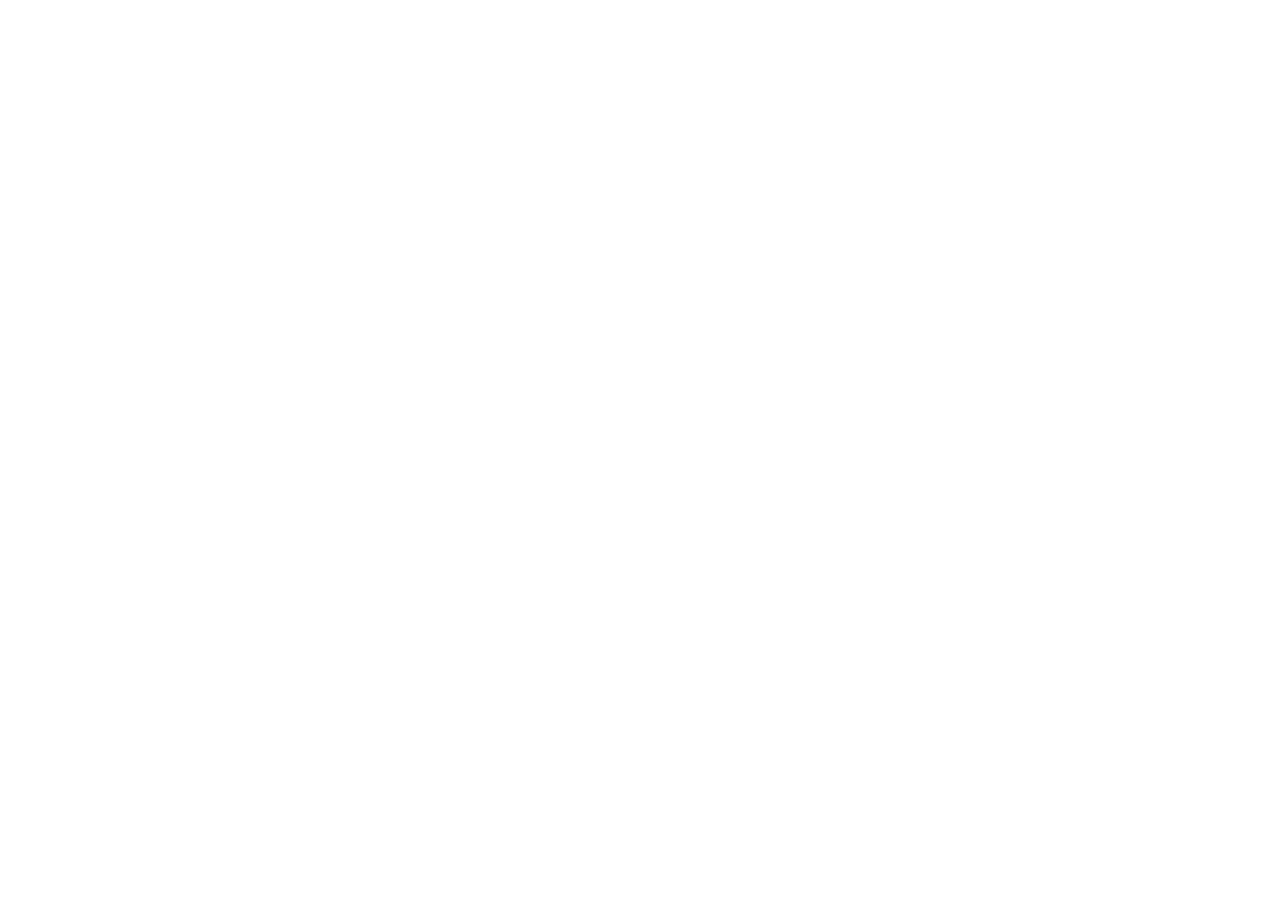
==== index.html @ 963e98dc "Created default doctype to html" ====
<!DOCTYPE html>
<html lang="en">

<head>
    <meta charset="UTF-8">
    <meta http-equiv="X-UA-Compatible" content="IE=edge">
    <meta name="viewport" content="width=device-width, initial-scale=1.0">
    <title>Document</title>
</head>

<body>

</body>

</html>
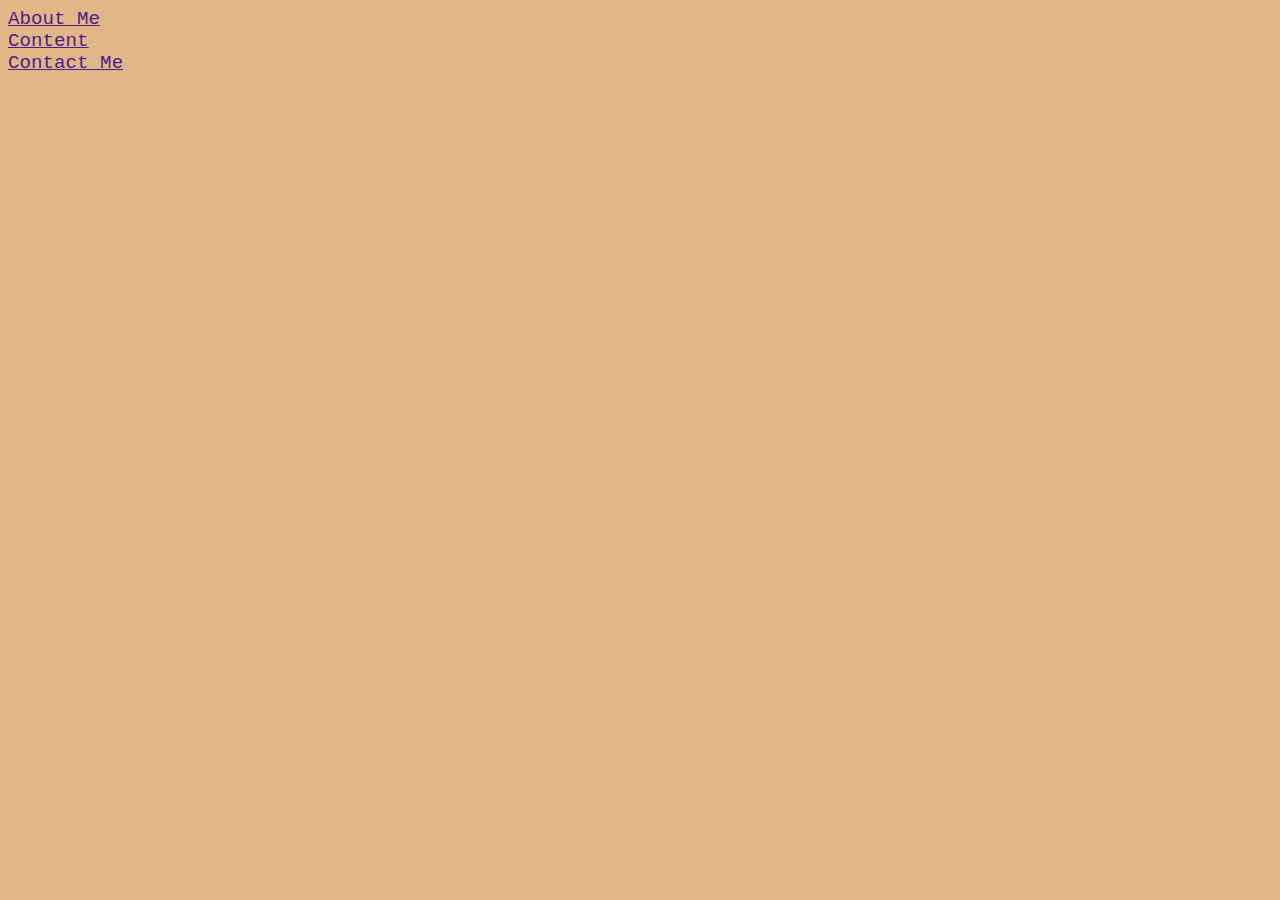
==== commit 991950b9: "creating the navigation bar" ====
--- a/index.html
+++ b/index.html
@@ -5,11 +5,30 @@
     <meta charset="UTF-8">
     <meta http-equiv="X-UA-Compatible" content="IE=edge">
     <meta name="viewport" content="width=device-width, initial-scale=1.0">
-    <title>Document</title>
+    <title>SZM-Code Personal Blog</title>
+    <link rel="stylesheet" href="reset.css'">
+    <link rel="stylesheet" href="style.css">
 </head>
 
 <body>
+    <main>
+        <header>
+            <div class="container">
+                <nav>
+                    <a href="">About Me</a>
+                    <a href="">Content
+                    </a>
+                    <a href="">Contact Me</a>
+                </nav>
 
+
+            </div>
+
+
+        </header>
+
+
+    </main>
 </body>
 
 </html>--- a/style.css
+++ b/style.css
@@ -0,0 +1,12 @@
+body {
+    background-color: burlywood;
+}
+
+nav {
+    display: flex;
+    justify-content: center;
+    font-family: 'Courier New', Courier, monospace;
+    font-size: 1.2em;
+    flex-direction: column;
+
+}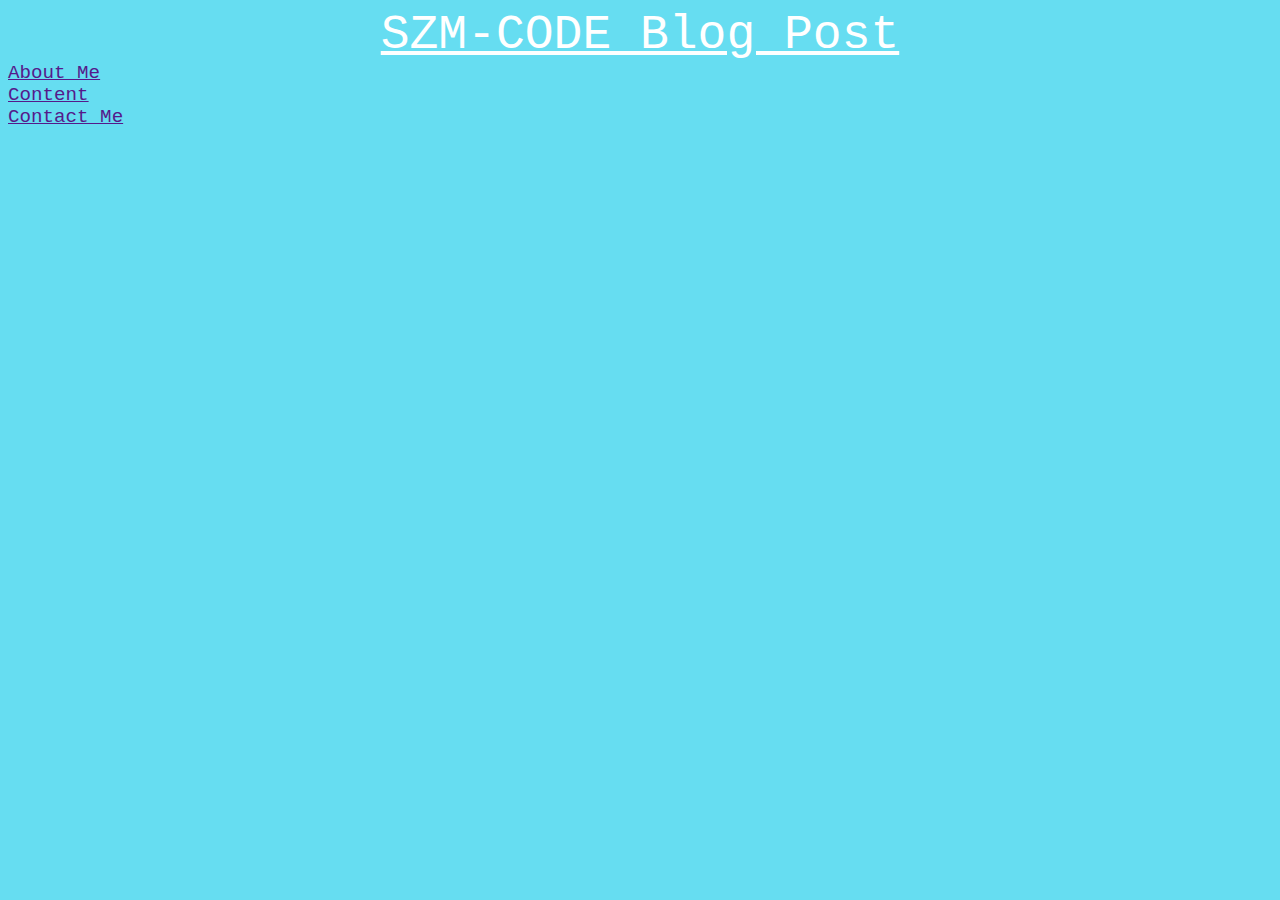
==== commit eac47333: "added color and nav in header" ====
--- a/index.html
+++ b/index.html
@@ -13,6 +13,7 @@
 <body>
     <main>
         <header>
+            <div class="title"> SZM-CODE Blog Post</div>
             <div class="container">
                 <nav>
                     <a href="">About Me</a>
--- a/style.css
+++ b/style.css
@@ -1,5 +1,16 @@
 body {
-    background-color: burlywood;
+    background-color: #66ddf1
+}
+
+.title {
+    display: flex;
+    text-align: center;
+    justify-content: center;
+    font-family: 'Courier New', Courier, monospace;
+    font-weight: 500;
+    font-size: 3em;
+    text-decoration: underline;
+    color: white;
 }
 
 nav {
@@ -8,5 +19,10 @@
     font-family: 'Courier New', Courier, monospace;
     font-size: 1.2em;
     flex-direction: column;
+}
+
+nav:hover {
+    color: white;
+    background-color: pink;
 
 }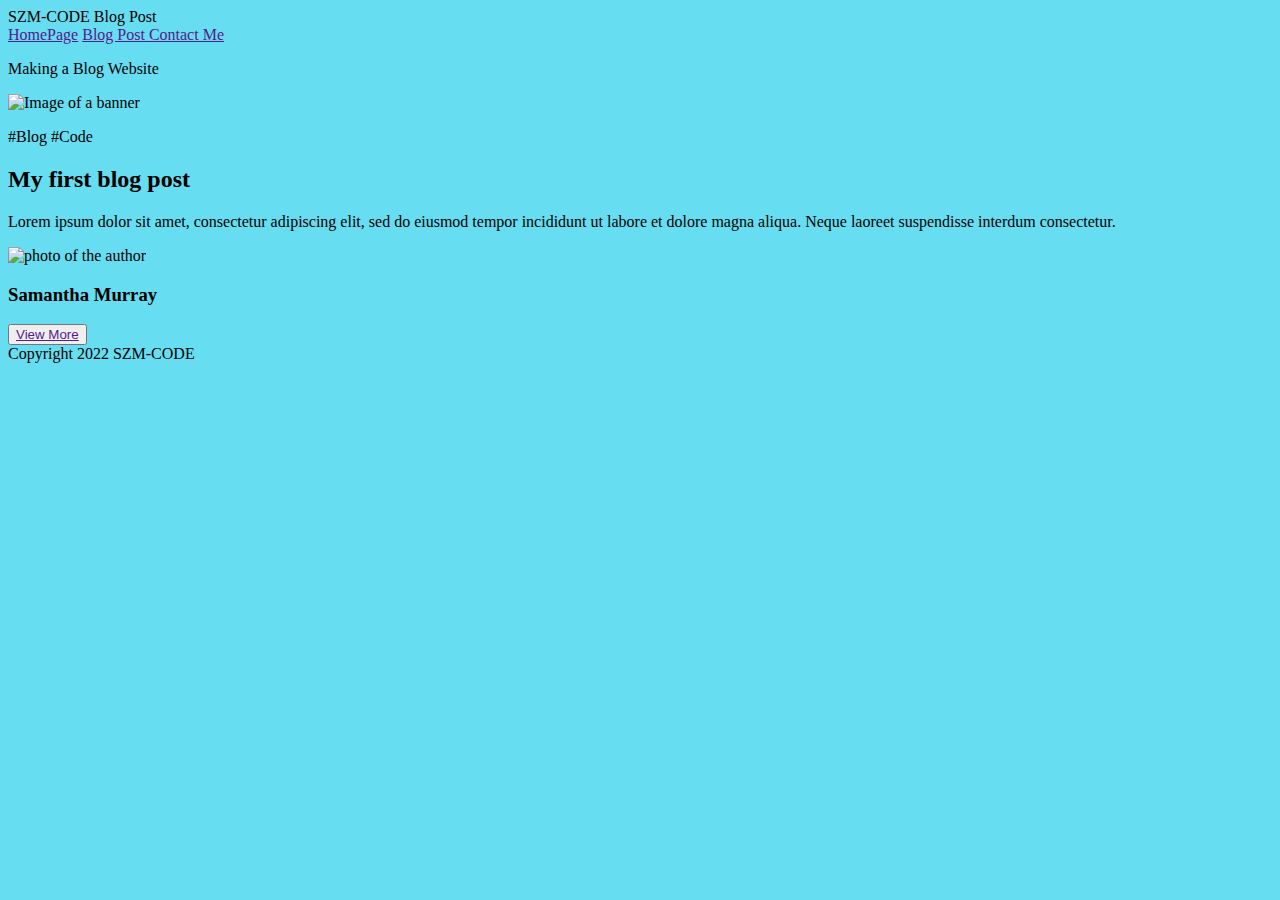
==== commit 434d8ae5: "Created first html page for blog website" ====
--- a/index.html
+++ b/index.html
@@ -11,25 +11,49 @@
 </head>
 
 <body>
-    <main>
-        <header>
+    <header>
+        <div class="header">
             <div class="title"> SZM-CODE Blog Post</div>
-            <div class="container">
+            <div class="nav">
                 <nav>
-                    <a href="">About Me</a>
-                    <a href="">Content
+                    <a href="">HomePage</a>
+                    <a href="">Blog Post
                     </a>
                     <a href="">Contact Me</a>
                 </nav>
+            </div>
+        </div>
+    </header>
+    <main>
+        <section class="blog-post">
+            <div class="card">
+                <div class="card-banner">
+                    <p class="tag"> Making a Blog Website</p>
+                    <img class="banner-img" src="" alt="Image of a banner">
+                </div>
+            </div>
+            <div class="card-body">
+                <p class="blog-hashtag"> #Blog #Code</p>
+                <h2 class="blog-title"> My first blog post</h2>
+                <p class="blog-description">Lorem ipsum dolor sit amet, consectetur adipiscing elit, sed do eiusmod
+                    tempor incididunt ut labore et dolore magna
+                    aliqua. Neque laoreet suspendisse interdum consectetur.</p>
+                <div class="card-profile">
+                    <img class="profile-img" src="" alt="photo of the author">
+                    <div class="card-profile-info">
+                        <h3 class="profile-name"> Samantha Murray</h3>
+                    </div>
+                </div>
+                <div class="card-button">
+                    <button class="button-name"><a href="">View More</a></button>
+                </div>
+            </div>
+        </section>
+    </main>
+    <footer>
+        Copyright 2022 SZM-CODE
 
-
-            </div>
-
-
-        </header>
-
-
-    </main>
+    </footer>
 </body>
 
 </html>--- a/style.css
+++ b/style.css
@@ -1,10 +1,10 @@
 body {
     background-color: #66ddf1
-}
+        /* }
 
 .title {
     display: flex;
-    text-align: center;
+    text-align: Left;
     justify-content: center;
     font-family: 'Courier New', Courier, monospace;
     font-weight: 500;
@@ -14,8 +14,8 @@
 }
 
 nav {
-    display: flex;
-    justify-content: center;
+    display: inline-block;
+    justify-content: left;
     font-family: 'Courier New', Courier, monospace;
     font-size: 1.2em;
     flex-direction: column;
@@ -23,6 +23,6 @@
 
 nav:hover {
     color: white;
-    background-color: pink;
+    background-color: pink; */
 
 }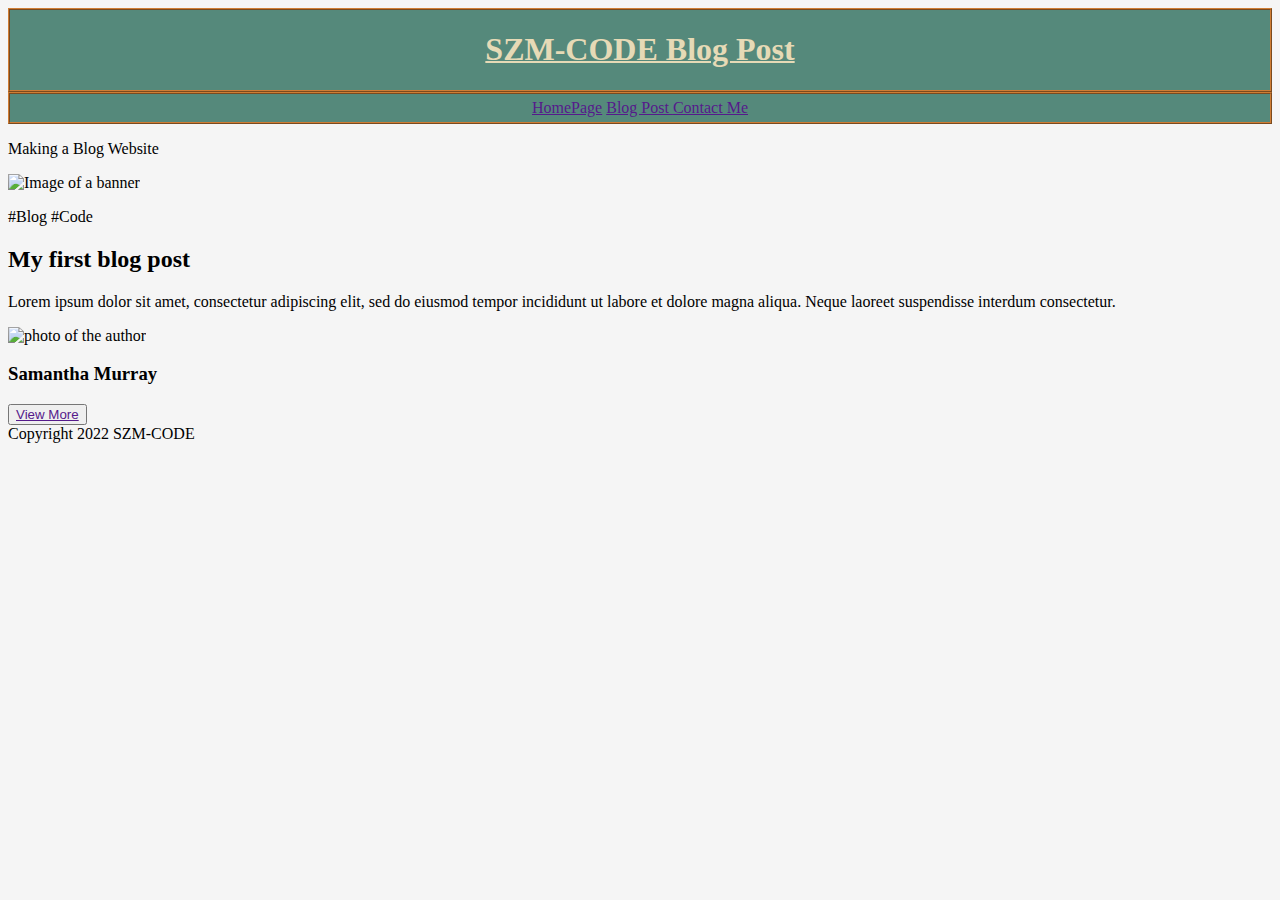
==== commit a7dee048: "updating css for header" ====
--- a/index.html
+++ b/index.html
@@ -13,7 +13,9 @@
 <body>
     <header>
         <div class="header">
-            <div class="title"> SZM-CODE Blog Post</div>
+            <div class="title">
+                <h1>SZM-CODE Blog Post</h1>
+            </div>
             <div class="nav">
                 <nav>
                     <a href="">HomePage</a>
--- a/style.css
+++ b/style.css
@@ -1,6 +1,47 @@
+:root {
+    --green: #55897b;
+    --cream: #e6dab6;
+    --bronze: #cf7d34;
+    --brown: #733f20;
+}
+
 body {
+    background: whitesmoke;
+}
+
+.header {
+    color: var(--cream);
+    background-color: var(--green);
+    justify-content: center;
+}
+
+.title {
+    border: 2px ridge var(--bronze);
+    text-align: center;
+    text-decoration: underline 2px;
+}
+
+.nav {
+    border: 2px ridge var(--bronze);
+    display: flex;
+    flex-direction: row;
+    justify-content: center;
+    align-content: space-evenly;
+    margin: 0px;
+    padding: 5px;
+
+
+}
+
+
+
+
+
+
+
+/* body {
     background-color: #66ddf1
-        /* }
+        }
 
 .title {
     display: flex;
@@ -23,6 +64,6 @@
 
 nav:hover {
     color: white;
-    background-color: pink; */
+    background-color: pink;
 
-}+} */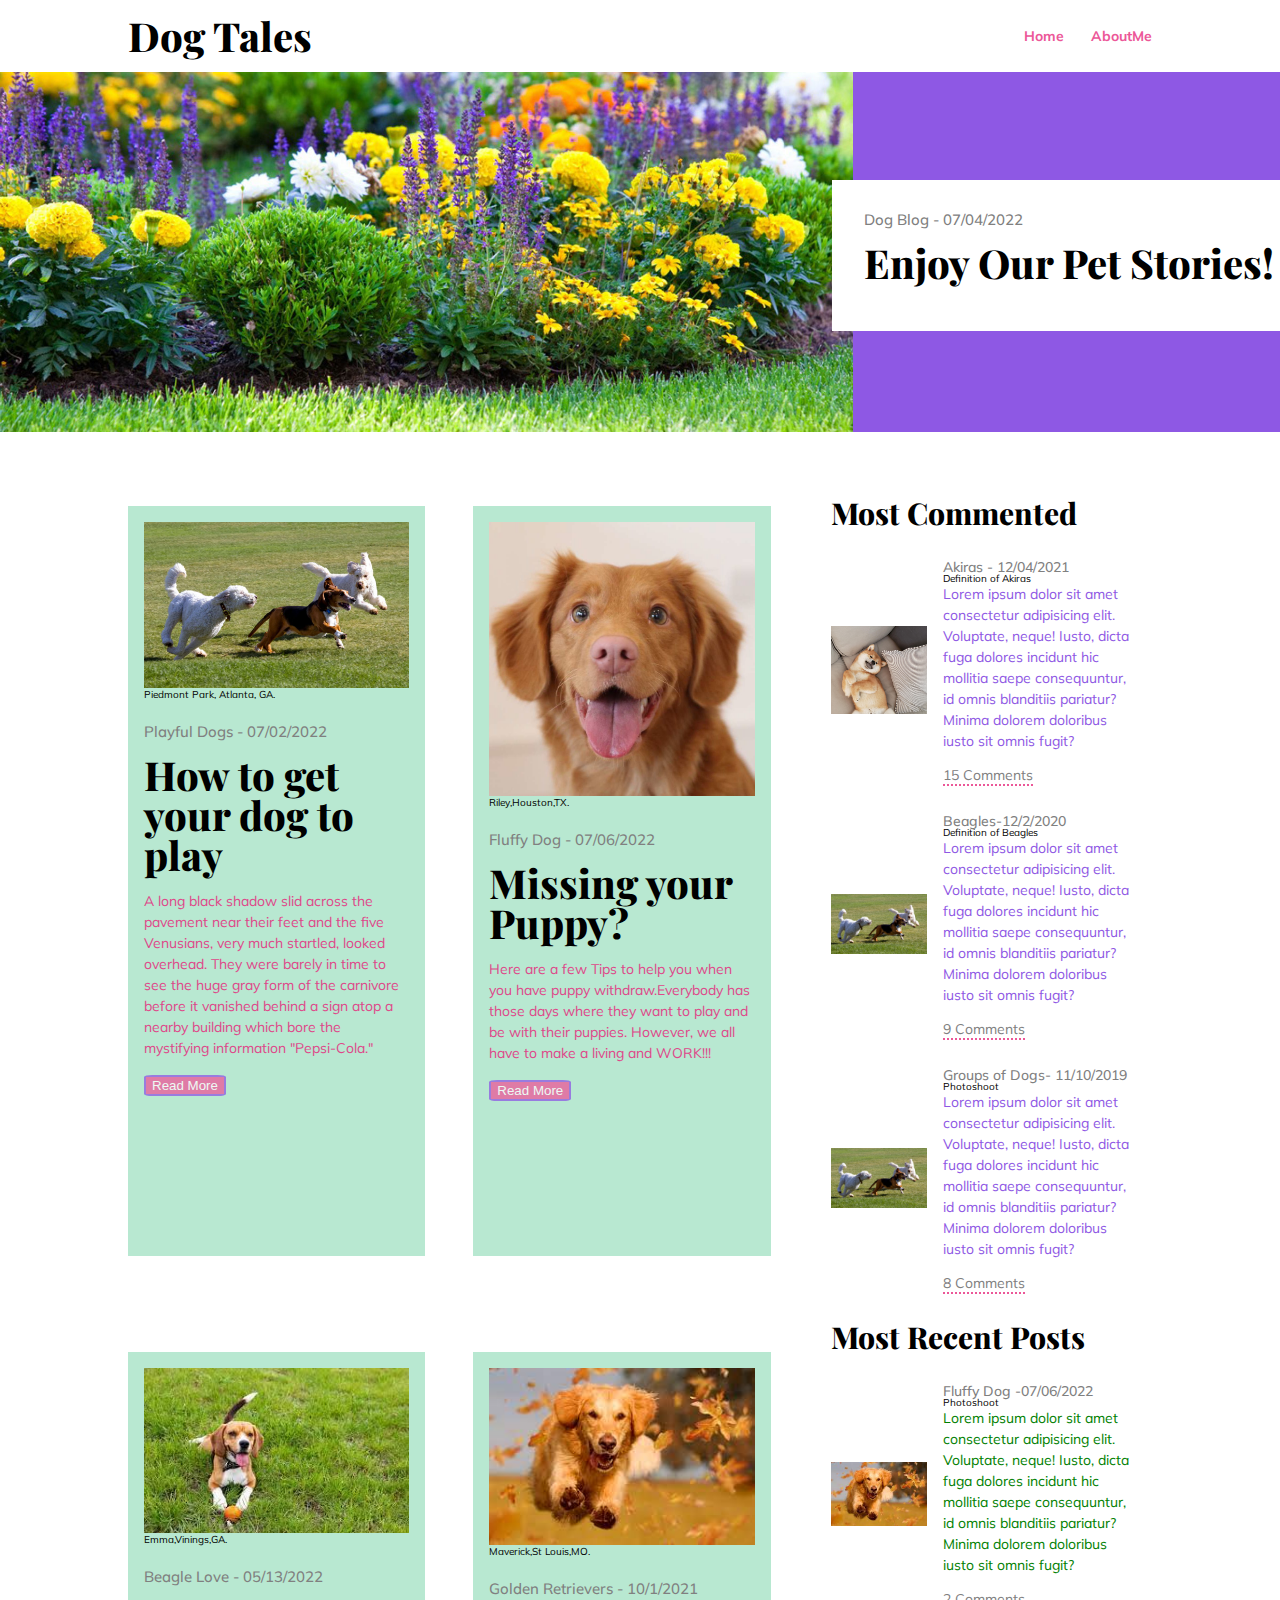
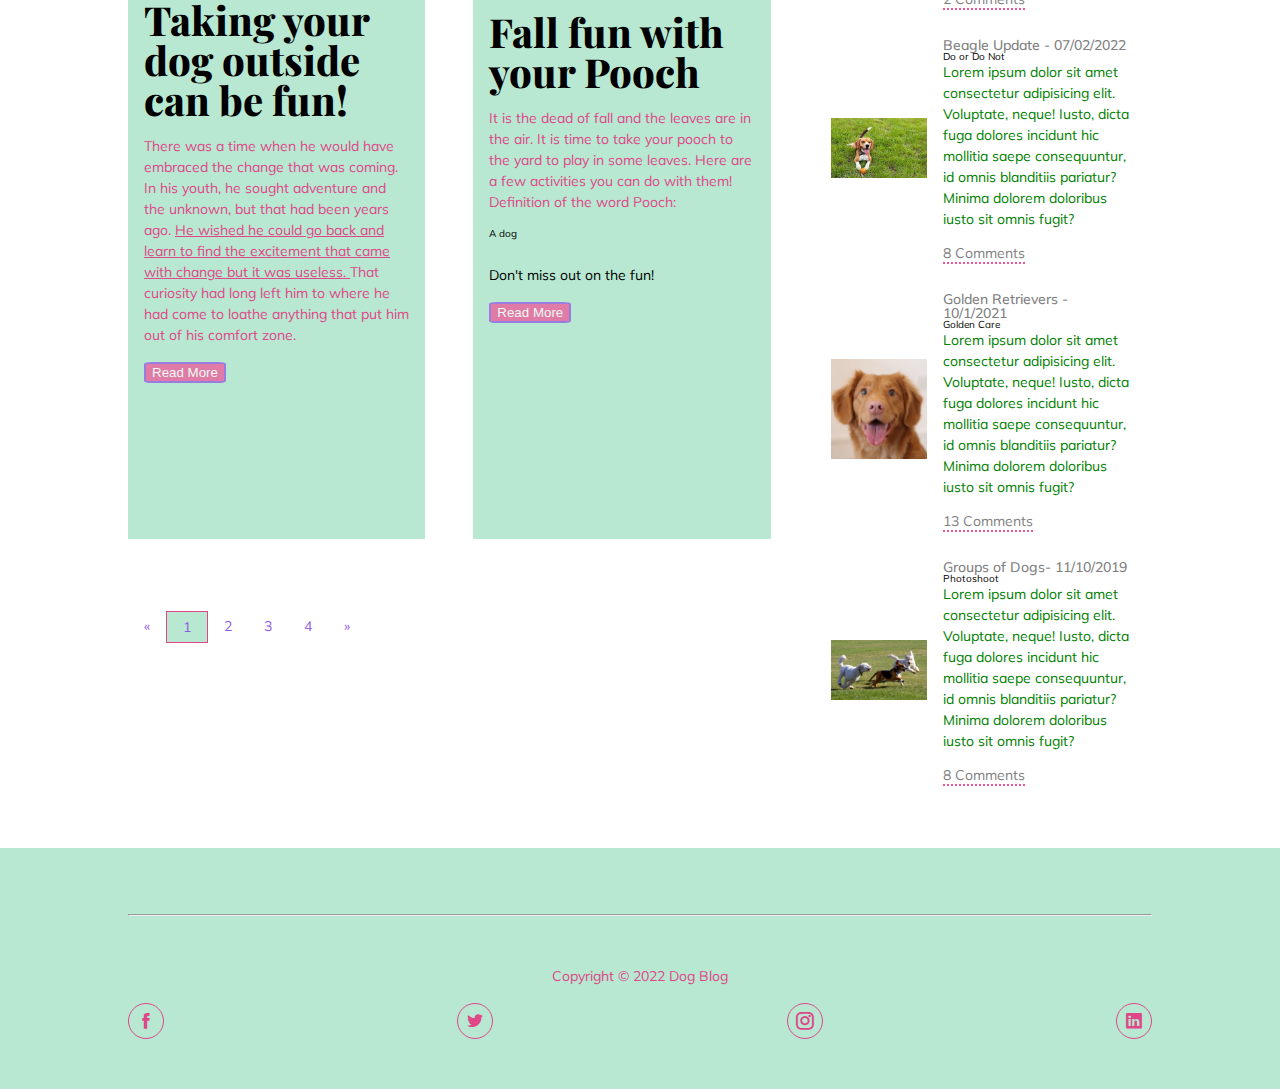
==== commit 2f5555ed: "update new files, buttons and styling" ====
--- a/index.html
+++ b/index.html
@@ -5,57 +5,269 @@
     <meta charset="UTF-8">
     <meta http-equiv="X-UA-Compatible" content="IE=edge">
     <meta name="viewport" content="width=device-width, initial-scale=1.0">
-    <title>SZM-Code Personal Blog</title>
-    <link rel="stylesheet" href="reset.css'">
-    <link rel="stylesheet" href="style.css">
+    <link rel="stylesheet" href="../CSS Style/reset.css">
+    <link rel="stylesheet" href="../icofont/icofont.min.css">
+    <link rel="stylesheet" href="../CSS Style/style.css">
+    <title>Dog Blog</title>
 </head>
 
 <body>
-    <header>
-        <div class="header">
-            <div class="title">
-                <h1>SZM-CODE Blog Post</h1>
-            </div>
-            <div class="nav">
-                <nav>
-                    <a href="">HomePage</a>
-                    <a href="">Blog Post
-                    </a>
-                    <a href="">Contact Me</a>
-                </nav>
-            </div>
+    <div class="site-container">
+        <nav>
+            <div class="logo">
+                <H1>Dog Tales</H1>
+            </div>
+            <div class="menu">
+                <a href="#home">Home</a>
+                <a href="blogpost.html">AboutMe</a>
+            </div>
+        </nav>
+    </div>
+
+    <!-- Blog Banner Section -->
+    <section class="banner">
+        <div class="banner-left">
         </div>
-    </header>
-    <main>
-        <section class="blog-post">
-            <div class="card">
-                <div class="card-banner">
-                    <p class="tag"> Making a Blog Website</p>
-                    <img class="banner-img" src="" alt="Image of a banner">
-                </div>
-            </div>
-            <div class="card-body">
-                <p class="blog-hashtag"> #Blog #Code</p>
-                <h2 class="blog-title"> My first blog post</h2>
-                <p class="blog-description">Lorem ipsum dolor sit amet, consectetur adipiscing elit, sed do eiusmod
-                    tempor incididunt ut labore et dolore magna
-                    aliqua. Neque laoreet suspendisse interdum consectetur.</p>
-                <div class="card-profile">
-                    <img class="profile-img" src="" alt="photo of the author">
-                    <div class="card-profile-info">
-                        <h3 class="profile-name"> Samantha Murray</h3>
-                    </div>
-                </div>
-                <div class="card-button">
-                    <button class="button-name"><a href="">View More</a></button>
-                </div>
-            </div>
-        </section>
-    </main>
+        <div class="banner-right">
+            <div class="banner-content">
+                <span> Dog Blog - 07/04/2022</span>
+                <h1> Enjoy Our Pet Stories!</h1>
+            </div>
+        </div>
+    </section>
+
+    <!-- Blog Section -->
+
+    <div class="site-container">
+        <main>
+            <div class="blog">
+
+                <div class="blog-post">
+                    <div class="thumbnail">
+                        <img src="../images/dogs.jpg" alt="dogs playing">
+                        <figcaption>Piedmont Park, Atlanta, GA.</figcaption>
+                    </div>
+                    <div class="blog-content">
+                        <span> Playful Dogs - 07/02/2022</span>
+                        <h1> How to get your dog to play</h1>
+                        <p class="blog-paragraph">A long <strong>black shadow</strong> slid across the pavement near
+                            their feet and
+                            the
+                            five Venusians,
+                            very
+                            much startled, looked
+                            overhead. They were <em>barely</em> in time to see the huge gray form of the carnivore
+                            before it
+                            vanished behind a sign atop a
+                            nearby building which bore the mystifying information "Pepsi-Cola."</p>
+                        <button type="button">Read More</button>
+                    </div>
+                </div>
+                <div class="blog-post">
+                    <div class="thumbnail">
+                        <img src="../images/golden dog.jpg" alt="golden dog smiling">
+                        <figcaption>Riley,Houston,TX.</figcaption>
+                    </div>
+                    <div class="blog-content">
+                        <span> Fluffy Dog - 07/06/2022</span>
+                        <h1> Missing your Puppy?</h1>
+                        <p class="blog-paragraph">Here are a few Tips to help you when you have puppy withdraw.Everybody
+                            has those
+                            days where they want to play and be with their puppies. However, we all have to make a
+                            living and <strong>WORK!!!</strong></p>
+                        <button type="button">Read More</button>
+
+                    </div>
+                </div>
+                <div class="blog-post">
+                    <div class="thumbnail">
+                        <img src="../images/beagle.jpg" alt="beagle">
+                        <figcaption>Emma,Vinings,GA.</figcaption>
+                    </div>
+                    <div class="blog-content">
+                        <span> Beagle Love - 05/13/2022</span>
+                        <h1> Taking your dog outside can be fun!</h1>
+                        <p class="blog-paragraph">There was a time when he would have embraced the change that was
+                            coming. In his youth, he
+                            sought adventure and the
+                            unknown, but that had been years ago. <u>He wished he could go back and learn to find the
+                                excitement that came with change
+                                but it was useless. </u>That curiosity had long left him to where he had come to
+                            loathe anything
+                            that put him out of his
+                            comfort zone.</p>
+                        <button type="button">Read More</button>
+
+                    </div>
+                </div>
+                <div class="blog-post">
+                    <div class="thumbnail">
+                        <img src="../images/golden dog jump.jpg" alt="golden dog jumping">
+                        <figcaption>Maverick,St Louis,MO.</figcaption>
+                    </div>
+                    <div class="blog-content">
+                        <span> Golden Retrievers - 10/1/2021</span>
+                        <h1> Fall fun with your Pooch</h1>
+                        <p class="blog-paragraph"> It is the dead of fall and the leaves are in the air. It is time to
+                            take your pooch to the
+                            yard
+                            to play in some leaves. Here are a few activities you can do with them!
+
+                            <br>Definition of the word Pooch:
+                        <blockquote>A dog</blockquote>
+                        </p>
+                        <br>
+                        <p><strong>Don't miss out on the fun!</strong></p>
+                        <button type="button">Read More</button>
+                    </div>
+                </div>
+                <div class="pagination">
+                    <a href="#">&laquo;</a>
+                    <a href="" class="active">1</a>
+                    <a href="">2</a>
+                    <a href="">3</a>
+                    <a href="">4</a>
+                    <a href="#">&raquo;</a>
+                </div>
+
+            </div>
+            <aside>
+                <div class="commented-post">
+                    <header>
+                        <h3>Most Commented</h3>
+                    </header>
+                    <div class="wrapper">
+                        <div class="thumb">
+                            <img src="../images/akira laying.jpg" alt="beagle">
+                        </div>
+                        <div class="content">
+                            <span>Akiras - 12/04/2021</span>
+                            <h4>Definition of Akiras</h4>
+                            <p class="content-mostcommented">Lorem ipsum dolor sit amet consectetur adipisicing elit.
+                                Voluptate, neque! Iusto, dicta
+                                fuga dolores incidunt hic mollitia saepe consequuntur, id omnis blanditiis pariatur?
+                                Minima dolorem doloribus iusto sit omnis fugit?</p>
+                            <a href="">15 Comments</a>
+                        </div>
+                    </div>
+                    <div class="wrapper">
+                        <div class="thumb">
+                            <img src="../images/dogs.jpg"" alt=" beagle">
+                        </div>
+                        <div class="content">
+                            <span>Beagles-12/2/2020</span>
+                            <h4>Definition of Beagles</h4>
+                            <p class="content-mostcommented">Lorem ipsum dolor sit amet consectetur adipisicing elit.
+                                Voluptate, neque! Iusto, dicta
+                                fuga dolores incidunt hic mollitia saepe consequuntur, id omnis blanditiis pariatur?
+                                Minima dolorem doloribus iusto sit omnis fugit?</p>
+                            <a href="">9 Comments</a>
+                        </div>
+                    </div>
+                    <div class="wrapper">
+                        <div class="thumb">
+                            <img src="../images/dogs.jpg" alt="">
+                        </div>
+                        <div class="content">
+                            <span>Groups of Dogs- 11/10/2019</span>
+                            <h4>Photoshoot</h4>
+                            <p class="content-mostcommented">Lorem ipsum dolor sit amet consectetur adipisicing elit.
+                                Voluptate, neque! Iusto, dicta
+                                fuga dolores incidunt hic mollitia saepe consequuntur, id omnis blanditiis pariatur?
+                                Minima dolorem doloribus iusto sit omnis fugit?</p>
+                            <a href="">8 Comments</a>
+                        </div>
+                    </div>
+
+                </div>
+                <div class="recent-post">
+                    <header>
+                        <h3> Most Recent Posts</h3>
+                        <div class="wrapper">
+                            <div class="thumb">
+                                <img src="../images/golden dog jump.jpg" alt="">
+                            </div>
+                            <div class="content">
+                                <span>Fluffy Dog -07/06/2022</span>
+                                <h4>Photoshoot</h4>
+                                <p class="content-paragraph">Lorem ipsum dolor sit amet consectetur adipisicing elit.
+                                    Voluptate, neque! Iusto,
+                                    dicta
+                                    fuga dolores incidunt hic mollitia saepe consequuntur, id omnis blanditiis pariatur?
+                                    Minima dolorem doloribus iusto sit omnis fugit?</p>
+                                <a href="">2 Comments</a>
+                            </div>
+                        </div>
+                        <div class="wrapper">
+                            <div class="thumb">
+                                <img src="../images/beagle.jpg" alt="">
+                            </div>
+                            <div class="content">
+                                <span>Beagle Update - 07/02/2022</span>
+                                <h4> Do or Do Not</h4>
+                                <p class="content-paragraph">Lorem ipsum dolor sit amet consectetur adipisicing elit.
+                                    Voluptate, neque! Iusto,
+                                    dicta
+                                    fuga dolores incidunt hic mollitia saepe consequuntur, id omnis blanditiis pariatur?
+                                    Minima dolorem doloribus iusto sit omnis fugit?</p>
+                                <a href="">8 Comments</a>
+                            </div>
+                        </div>
+                        <div class="wrapper">
+                            <div class="thumb">
+                                <img src="../images/golden dog.jpg" alt="">
+                            </div>
+                            <div class="content">
+                                <span>Golden Retrievers - 10/1/2021</span>
+                                <h4>Golden Care</h4>
+                                <p class="content-paragraph">Lorem ipsum dolor sit amet consectetur adipisicing elit.
+                                    Voluptate, neque! Iusto,
+                                    dicta
+                                    fuga dolores incidunt hic mollitia saepe consequuntur, id omnis blanditiis pariatur?
+                                    Minima dolorem doloribus iusto sit omnis fugit?</p>
+                                <a href="">13 Comments</a>
+                            </div>
+                        </div>
+                        <div class="wrapper">
+                            <div class="thumb">
+                                <img src="../images/dogs.jpg" alt="">
+                            </div>
+                            <div class="content">
+                                <span>Groups of Dogs- 11/10/2019</span>
+                                <h4>Photoshoot</h4>
+                                <p class="content-paragraph">Lorem ipsum dolor sit amet consectetur adipisicing elit.
+                                    Voluptate, neque! Iusto,
+                                    dicta
+                                    fuga dolores incidunt hic mollitia saepe consequuntur, id omnis blanditiis pariatur?
+                                    Minima dolorem doloribus iusto sit omnis fugit?</p>
+                                <a href=""> 8 Comments</a>
+                            </div>
+                        </div>
+                    </header>
+                </div>
+
+            </aside>
+        </main>
+
+    </div>
+
     <footer>
-        Copyright 2022 SZM-CODE
-
+        <div class="site-container">
+            <hr>
+            <div class="footer-left">
+                <p>Copyright &copy; 2022 Dog Blog</p>
+            </div>
+            <div class="social-icons">
+                <i class="icofont-facebook"></i>
+                <i class="icofont-twitter"></i>
+                <i class="icofont-instagram"></i>
+                <i class="icofont-linkedin"></i>
+
+
+            </div>
+        </div>
     </footer>
+
 </body>
 
 </html>--- a/CSS Style/style.css
+++ b/CSS Style/style.css
@@ -0,0 +1,200 @@
+@import url('https://fonts.googleapis.com/css2?family=Mulish:wght@400;500;700&family=Playfair+Display:wght@800&display=swap');
+@import "navigation.css";
+@import "banner.css";
+@import "media.css";
+
+:root {
+    --primary: #B8E8D1;
+    --secondary: #D7F2E7;
+    --pink: #EC5798;
+    --hotpink: #DF4789;
+    --lavendar: #8e58e4;
+
+}
+
+html {
+    font-size: 62.5%;
+}
+
+*::before::after {
+    padding: 0;
+    margin: 0;
+    box-sizing: border-box;
+}
+
+body {
+    font-family: 'Mulish', sans-serif;
+}
+
+h1,
+h2,
+h3 {
+    font-family: "Playfair Display", serif;
+    font-weight: 800;
+    color: black;
+    margin: 1.6rem 0;
+}
+
+p {
+    font-weight: 400;
+    margin: 1.6rem 0;
+    font-size: 1.6rem;
+    color: black;
+    line-height: 1.5;
+}
+
+.blog-paragraph {
+    color: var(--hotpink);
+}
+
+h1 {
+    font-size: 4rem;
+}
+
+
+span {
+    color: grey;
+    font-size: 1.5rem;
+    font-weight: 500;
+}
+
+a {
+    text-decoration: none;
+    margin: 1.6rem 0;
+    color: gray;
+    font-size: 1.6rem;
+    border-bottom: 2px dotted var(--pink);
+}
+
+.site-container {
+    width: 80%;
+    margin: 0 auto;
+}
+
+img {
+    max-width: 100%;
+    height: auto;
+}
+
+hr {
+    margin: 16px 0;
+}
+
+button {
+    color: white;
+    background-color: var(--pink);
+    border-radius: 10%;
+    border: 2px solid var(--lavendar);
+    opacity: 75%;
+}
+
+/* Blog Section */
+
+main {
+    display: grid;
+    grid-template-columns: 2fr 1fr;
+    margin-top: 50px;
+    gap: 60px;
+}
+
+.blog {
+    display: grid;
+    grid-template-columns: 1fr 1fr;
+    gap: 48px;
+}
+
+.blog .thumbnail {
+    object-fit: contain;
+}
+
+.blog-post {
+    background-color: var(--primary);
+    margin: 24px 0;
+    padding: 16px;
+}
+
+.blog-content {
+    margin-top: 24px;
+}
+
+.pagination {
+    display: inline-block;
+}
+
+.pagination .active {
+    border: 1px solid var(--hotpink);
+    background-color: var(--primary);
+}
+
+.pagination a {
+    color: var(--lavendar);
+    float: left;
+    padding: 8px 16px;
+    text-decoration: none;
+    border: 0;
+}
+
+/* Aside Section */
+.wrapper {
+    display: flex;
+    align-items: center;
+}
+
+.wrapper .thumb {
+    flex: 1;
+}
+
+.wrapper .content {
+    flex: 2;
+    padding: 16px;
+}
+
+.wrapper span,
+p,
+a {
+    font-size: 1.4rem;
+    margin-top: 0;
+}
+
+h3 {
+    font-size: 3rem;
+}
+
+.content-mostcommented {
+    color: var(--lavendar);
+}
+
+.content-paragraph {
+    color: green;
+}
+
+/* footer */
+
+footer {
+    background-color: var(--primary);
+    margin-top: 50px;
+    padding: 50px 0;
+}
+
+footer p {
+    color: var(--hotpink);
+}
+
+.footer-left {
+    margin-top: 50px;
+    display: flex;
+    justify-content: center;
+}
+
+.social-icons {
+    display: flex;
+    justify-content: space-between;
+}
+
+.social-icons i {
+    color: var(--hotpink);
+    font-size: 18px;
+    border: 1px solid var(--hotpink);
+    border-radius: 50%;
+    padding: 8px;
+}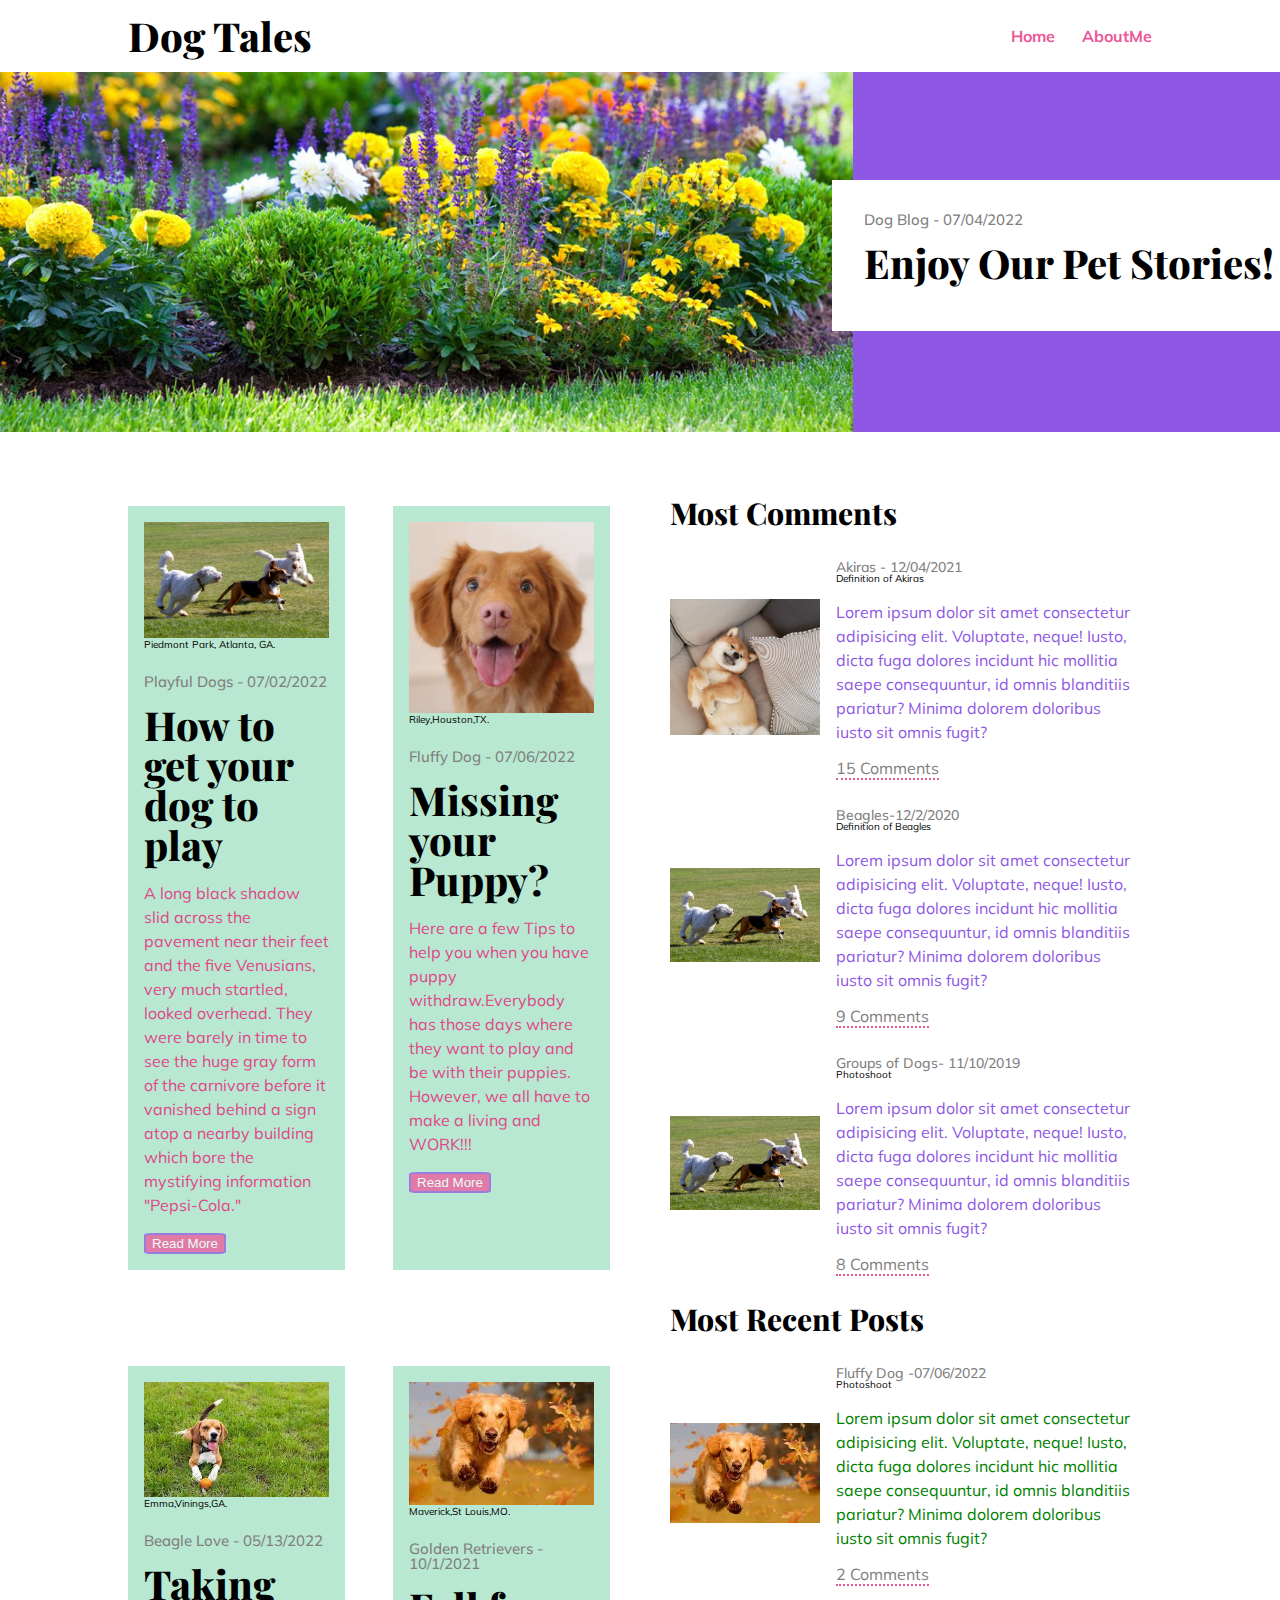
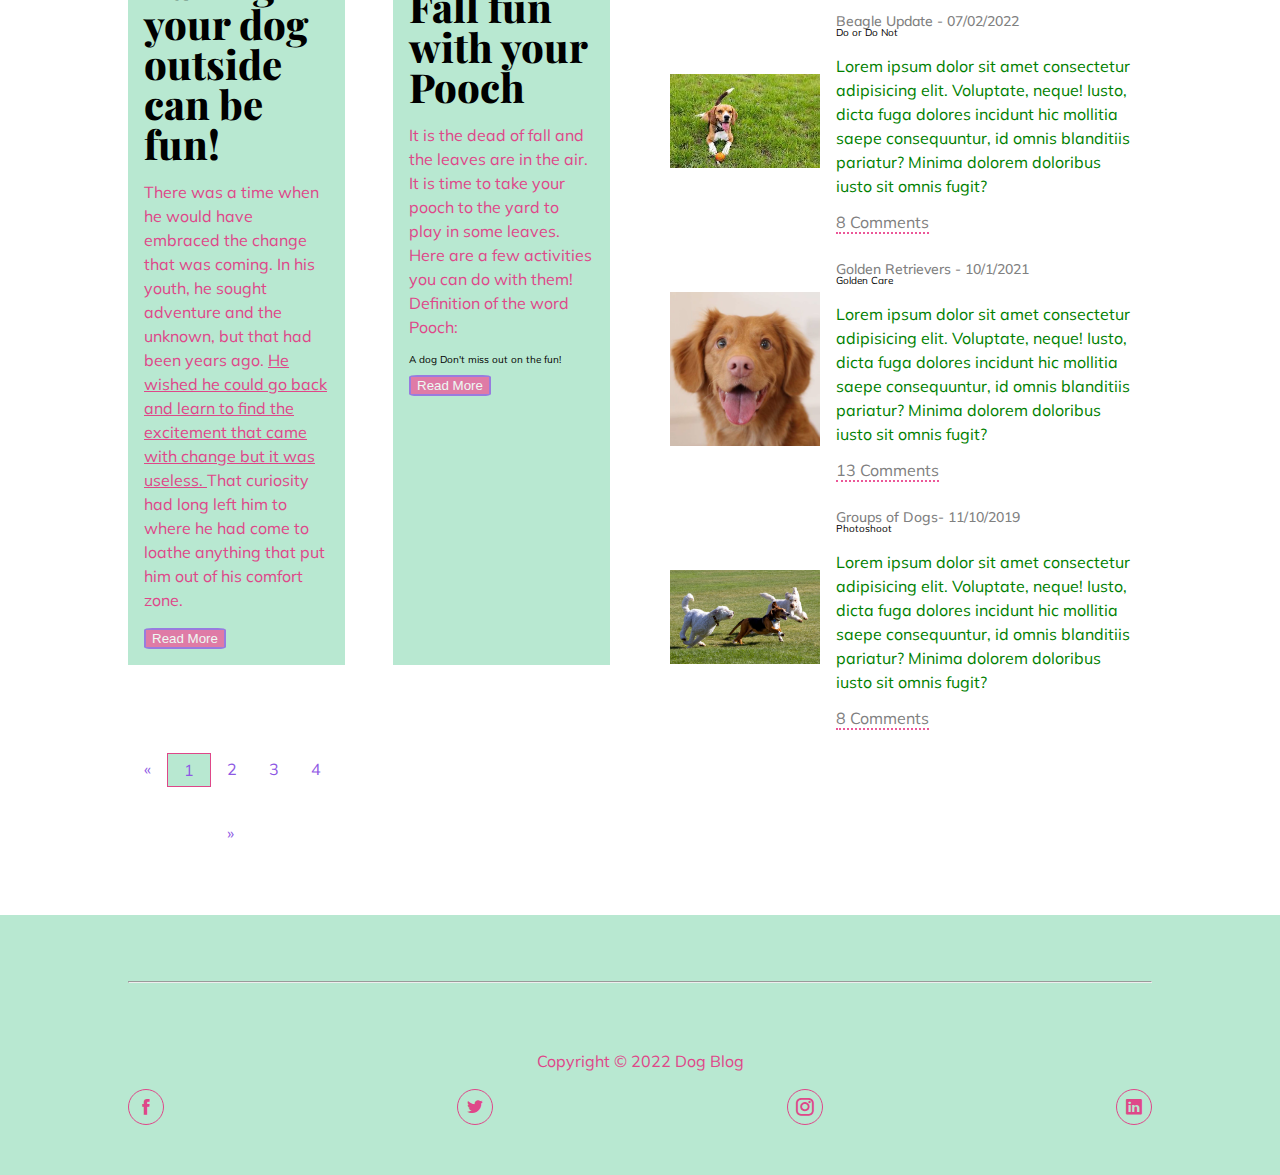
==== commit 8cd475ec: "corrections to imports and media query" ====
--- a/index.html
+++ b/index.html
@@ -2,27 +2,27 @@
 <html lang="en">
 
 <head>
-    <meta charset="UTF-8">
-    <meta http-equiv="X-UA-Compatible" content="IE=edge">
-    <meta name="viewport" content="width=device-width, initial-scale=1.0">
-    <link rel="stylesheet" href="../CSS Style/reset.css">
-    <link rel="stylesheet" href="../icofont/icofont.min.css">
-    <link rel="stylesheet" href="../CSS Style/style.css">
+    <meta charset="UTF-8" />
+    <meta http-equiv="X-UA-Compatible" content="IE=edge" />
+    <meta name="viewport" content="width=device-width, initial-scale=1.0" />
+    <link rel="stylesheet" href="../CSS Style/reset.css" />
+    <link rel="stylesheet" href="../icofont/icofont.min.css" />
+    <link rel="stylesheet" href="../CSS Style/style.css" />
     <title>Dog Blog</title>
 </head>
 
 <body>
-    <div class="site-container">
+    <header class="site-container">
         <nav>
             <div class="logo">
-                <H1>Dog Tales</H1>
+                <h1>Dog Tales</h1>
             </div>
             <div class="menu">
                 <a href="#home">Home</a>
                 <a href="blogpost.html">AboutMe</a>
             </div>
         </nav>
-    </div>
+    </header>
 
     <!-- Blog Banner Section -->
     <section class="banner">
@@ -31,7 +31,7 @@
         <div class="banner-right">
             <div class="banner-content">
                 <span> Dog Blog - 07/04/2022</span>
-                <h1> Enjoy Our Pet Stories!</h1>
+                <h1>Enjoy Our Pet Stories!</h1>
             </div>
         </div>
     </section>
@@ -41,83 +41,77 @@
     <div class="site-container">
         <main>
             <div class="blog">
-
-                <div class="blog-post">
-                    <div class="thumbnail">
-                        <img src="../images/dogs.jpg" alt="dogs playing">
+                <div class="blog-post">
+                    <div class="thumbnail">
+                        <img src="../images/dogs.jpg" alt="dogs playing" class="responsive" />
                         <figcaption>Piedmont Park, Atlanta, GA.</figcaption>
                     </div>
                     <div class="blog-content">
                         <span> Playful Dogs - 07/02/2022</span>
-                        <h1> How to get your dog to play</h1>
-                        <p class="blog-paragraph">A long <strong>black shadow</strong> slid across the pavement near
-                            their feet and
-                            the
-                            five Venusians,
-                            very
-                            much startled, looked
-                            overhead. They were <em>barely</em> in time to see the huge gray form of the carnivore
-                            before it
-                            vanished behind a sign atop a
-                            nearby building which bore the mystifying information "Pepsi-Cola."</p>
-                        <button type="button">Read More</button>
-                    </div>
-                </div>
-                <div class="blog-post">
-                    <div class="thumbnail">
-                        <img src="../images/golden dog.jpg" alt="golden dog smiling">
+                        <h1>How to get your dog to play</h1>
+                        <p class="blog-paragraph">
+                            A long <strong>black shadow</strong> slid across the pavement near their feet and the five
+                            Venusians, very much startled, looked overhead. They were <em>barely</em> in time to see the
+                            huge gray form of the
+                            carnivore before it vanished behind a sign atop a nearby building which bore the mystifying
+                            information "Pepsi-Cola."
+                        </p>
+                        <button type="button">Read More</button>
+                    </div>
+                </div>
+                <div class="blog-post">
+                    <div class="thumbnail">
+                        <img src="../images/golden dog.jpg" alt="golden dog smiling" class="responsive" />
                         <figcaption>Riley,Houston,TX.</figcaption>
                     </div>
                     <div class="blog-content">
                         <span> Fluffy Dog - 07/06/2022</span>
-                        <h1> Missing your Puppy?</h1>
-                        <p class="blog-paragraph">Here are a few Tips to help you when you have puppy withdraw.Everybody
-                            has those
-                            days where they want to play and be with their puppies. However, we all have to make a
-                            living and <strong>WORK!!!</strong></p>
-                        <button type="button">Read More</button>
-
-                    </div>
-                </div>
-                <div class="blog-post">
-                    <div class="thumbnail">
-                        <img src="../images/beagle.jpg" alt="beagle">
+                        <h1>Missing your Puppy?</h1>
+                        <p class="blog-paragraph">
+                            Here are a few Tips to help you when you have puppy withdraw.Everybody has those days where
+                            they want to play and be with their puppies. However, we all have to make a living and
+                            <strong>WORK!!!</strong>
+                        </p>
+                        <button type="button">Read More</button>
+                    </div>
+                </div>
+                <div class="blog-post">
+                    <div class="thumbnail">
+                        <img src="../images/beagle.jpg" alt="beagle" class="responsive" />
                         <figcaption>Emma,Vinings,GA.</figcaption>
                     </div>
                     <div class="blog-content">
                         <span> Beagle Love - 05/13/2022</span>
-                        <h1> Taking your dog outside can be fun!</h1>
-                        <p class="blog-paragraph">There was a time when he would have embraced the change that was
-                            coming. In his youth, he
-                            sought adventure and the
-                            unknown, but that had been years ago. <u>He wished he could go back and learn to find the
-                                excitement that came with change
-                                but it was useless. </u>That curiosity had long left him to where he had come to
-                            loathe anything
-                            that put him out of his
-                            comfort zone.</p>
-                        <button type="button">Read More</button>
-
-                    </div>
-                </div>
-                <div class="blog-post">
-                    <div class="thumbnail">
-                        <img src="../images/golden dog jump.jpg" alt="golden dog jumping">
+                        <h1>Taking your dog outside can be fun!</h1>
+                        <p class="blog-paragraph">
+                            There was a time when he would have embraced the change that was coming. In his youth, he
+                            sought adventure and the unknown, but that had been years ago.
+                            <u>He wished he could go back and learn to find the excitement that came with change but it
+                                was useless. </u>That curiosity had long left him to where he had come to loathe
+                            anything that put him out of his
+                            comfort zone.
+                        </p>
+                        <button type="button">Read More</button>
+                    </div>
+                </div>
+                <div class="blog-post">
+                    <div class="thumbnail">
+                        <img src="../images/golden dog jump.jpg" alt="golden dog jumping" class="responsive" />
                         <figcaption>Maverick,St Louis,MO.</figcaption>
                     </div>
                     <div class="blog-content">
                         <span> Golden Retrievers - 10/1/2021</span>
-                        <h1> Fall fun with your Pooch</h1>
-                        <p class="blog-paragraph"> It is the dead of fall and the leaves are in the air. It is time to
-                            take your pooch to the
-                            yard
-                            to play in some leaves. Here are a few activities you can do with them!
-
-                            <br>Definition of the word Pooch:
-                        <blockquote>A dog</blockquote>
-                        </p>
+                        <h1>Fall fun with your Pooch</h1>
+                        <p class="blog-paragraph">
+                            It is the dead of fall and the leaves are in the air. It is time to take your pooch to the
+                            yard to play in some leaves. Here are a few activities you can do with them!
+
+                            <br />
+                            Definition of the word Pooch:
+                        </p>
+
+                        <blockquote>A dog <strong>Don't miss out on the fun!</strong></blockquote>
                         <br>
-                        <p><strong>Don't miss out on the fun!</strong></p>
                         <button type="button">Read More</button>
                     </div>
                 </div>
@@ -129,131 +123,137 @@
                     <a href="">4</a>
                     <a href="#">&raquo;</a>
                 </div>
-
             </div>
             <aside>
                 <div class="commented-post">
                     <header>
-                        <h3>Most Commented</h3>
+                        <h3>Most Comments</h3>
                     </header>
                     <div class="wrapper">
                         <div class="thumb">
-                            <img src="../images/akira laying.jpg" alt="beagle">
+                            <img src="../images/akira laying.jpg" alt="beagle" />
                         </div>
                         <div class="content">
                             <span>Akiras - 12/04/2021</span>
                             <h4>Definition of Akiras</h4>
-                            <p class="content-mostcommented">Lorem ipsum dolor sit amet consectetur adipisicing elit.
-                                Voluptate, neque! Iusto, dicta
+                            <p class="content-mostcommented">
+                                Lorem ipsum dolor sit amet consectetur adipisicing elit. Voluptate, neque! Iusto, dicta
                                 fuga dolores incidunt hic mollitia saepe consequuntur, id omnis blanditiis pariatur?
-                                Minima dolorem doloribus iusto sit omnis fugit?</p>
+                                Minima dolorem doloribus iusto
+                                sit omnis fugit?
+                            </p>
                             <a href="">15 Comments</a>
                         </div>
                     </div>
                     <div class="wrapper">
                         <div class="thumb">
-                            <img src="../images/dogs.jpg"" alt=" beagle">
+                            <img src="../images/dogs.jpg" alt="beagle" />
                         </div>
                         <div class="content">
                             <span>Beagles-12/2/2020</span>
                             <h4>Definition of Beagles</h4>
-                            <p class="content-mostcommented">Lorem ipsum dolor sit amet consectetur adipisicing elit.
-                                Voluptate, neque! Iusto, dicta
+                            <p class="content-mostcommented">
+                                Lorem ipsum dolor sit amet consectetur adipisicing elit. Voluptate, neque! Iusto, dicta
                                 fuga dolores incidunt hic mollitia saepe consequuntur, id omnis blanditiis pariatur?
-                                Minima dolorem doloribus iusto sit omnis fugit?</p>
+                                Minima dolorem doloribus iusto
+                                sit omnis fugit?
+                            </p>
                             <a href="">9 Comments</a>
                         </div>
                     </div>
                     <div class="wrapper">
                         <div class="thumb">
-                            <img src="../images/dogs.jpg" alt="">
+                            <img src="../images/dogs.jpg" alt="" />
                         </div>
                         <div class="content">
                             <span>Groups of Dogs- 11/10/2019</span>
                             <h4>Photoshoot</h4>
-                            <p class="content-mostcommented">Lorem ipsum dolor sit amet consectetur adipisicing elit.
-                                Voluptate, neque! Iusto, dicta
+                            <p class="content-mostcommented">
+                                Lorem ipsum dolor sit amet consectetur adipisicing elit. Voluptate, neque! Iusto, dicta
                                 fuga dolores incidunt hic mollitia saepe consequuntur, id omnis blanditiis pariatur?
-                                Minima dolorem doloribus iusto sit omnis fugit?</p>
+                                Minima dolorem doloribus iusto
+                                sit omnis fugit?
+                            </p>
                             <a href="">8 Comments</a>
                         </div>
                     </div>
-
                 </div>
                 <div class="recent-post">
                     <header>
-                        <h3> Most Recent Posts</h3>
-                        <div class="wrapper">
-                            <div class="thumb">
-                                <img src="../images/golden dog jump.jpg" alt="">
+                        <h3>Most Recent Posts</h3>
+                        <div class="wrapper">
+                            <div class="thumb">
+                                <img src="../images/golden dog jump.jpg" alt="" />
                             </div>
                             <div class="content">
                                 <span>Fluffy Dog -07/06/2022</span>
                                 <h4>Photoshoot</h4>
-                                <p class="content-paragraph">Lorem ipsum dolor sit amet consectetur adipisicing elit.
-                                    Voluptate, neque! Iusto,
-                                    dicta
-                                    fuga dolores incidunt hic mollitia saepe consequuntur, id omnis blanditiis pariatur?
-                                    Minima dolorem doloribus iusto sit omnis fugit?</p>
+                                <p class="content-paragraph">
+                                    Lorem ipsum dolor sit amet consectetur adipisicing elit. Voluptate, neque! Iusto,
+                                    dicta fuga dolores incidunt hic mollitia saepe consequuntur, id omnis blanditiis
+                                    pariatur? Minima dolorem doloribus
+                                    iusto sit omnis fugit?
+                                </p>
                                 <a href="">2 Comments</a>
                             </div>
                         </div>
                         <div class="wrapper">
                             <div class="thumb">
-                                <img src="../images/beagle.jpg" alt="">
+                                <img src="../images/beagle.jpg" alt="" />
                             </div>
                             <div class="content">
                                 <span>Beagle Update - 07/02/2022</span>
-                                <h4> Do or Do Not</h4>
-                                <p class="content-paragraph">Lorem ipsum dolor sit amet consectetur adipisicing elit.
-                                    Voluptate, neque! Iusto,
-                                    dicta
-                                    fuga dolores incidunt hic mollitia saepe consequuntur, id omnis blanditiis pariatur?
-                                    Minima dolorem doloribus iusto sit omnis fugit?</p>
+                                <h4>Do or Do Not</h4>
+                                <p class="content-paragraph">
+                                    Lorem ipsum dolor sit amet consectetur adipisicing elit. Voluptate, neque! Iusto,
+                                    dicta fuga dolores incidunt hic mollitia saepe consequuntur, id omnis blanditiis
+                                    pariatur? Minima dolorem doloribus
+                                    iusto sit omnis fugit?
+                                </p>
                                 <a href="">8 Comments</a>
                             </div>
                         </div>
                         <div class="wrapper">
                             <div class="thumb">
-                                <img src="../images/golden dog.jpg" alt="">
+                                <img src="../images/golden dog.jpg" alt="" />
                             </div>
                             <div class="content">
                                 <span>Golden Retrievers - 10/1/2021</span>
                                 <h4>Golden Care</h4>
-                                <p class="content-paragraph">Lorem ipsum dolor sit amet consectetur adipisicing elit.
-                                    Voluptate, neque! Iusto,
-                                    dicta
-                                    fuga dolores incidunt hic mollitia saepe consequuntur, id omnis blanditiis pariatur?
-                                    Minima dolorem doloribus iusto sit omnis fugit?</p>
+                                <p class="content-paragraph">
+                                    Lorem ipsum dolor sit amet consectetur adipisicing elit. Voluptate, neque! Iusto,
+                                    dicta fuga dolores incidunt hic mollitia saepe consequuntur, id omnis blanditiis
+                                    pariatur? Minima dolorem doloribus
+                                    iusto sit omnis fugit?
+                                </p>
                                 <a href="">13 Comments</a>
                             </div>
                         </div>
                         <div class="wrapper">
                             <div class="thumb">
-                                <img src="../images/dogs.jpg" alt="">
+                                <img src="../images/dogs.jpg" alt="" />
                             </div>
                             <div class="content">
                                 <span>Groups of Dogs- 11/10/2019</span>
                                 <h4>Photoshoot</h4>
-                                <p class="content-paragraph">Lorem ipsum dolor sit amet consectetur adipisicing elit.
-                                    Voluptate, neque! Iusto,
-                                    dicta
-                                    fuga dolores incidunt hic mollitia saepe consequuntur, id omnis blanditiis pariatur?
-                                    Minima dolorem doloribus iusto sit omnis fugit?</p>
+                                <p class="content-paragraph">
+                                    Lorem ipsum dolor sit amet consectetur adipisicing elit. Voluptate, neque! Iusto,
+                                    dicta fuga dolores incidunt hic mollitia saepe consequuntur, id omnis blanditiis
+                                    pariatur? Minima dolorem doloribus
+                                    iusto sit omnis fugit?
+                                </p>
                                 <a href=""> 8 Comments</a>
                             </div>
                         </div>
                     </header>
                 </div>
-
             </aside>
         </main>
-
     </div>
 
     <footer>
         <div class="site-container">
-            <hr>
+            <hr />
             <div class="footer-left">
                 <p>Copyright &copy; 2022 Dog Blog</p>
             </div>
@@ -262,12 +262,9 @@
                 <i class="icofont-twitter"></i>
                 <i class="icofont-instagram"></i>
                 <i class="icofont-linkedin"></i>
-
-
             </div>
         </div>
     </footer>
-
 </body>
 
 </html>--- a/CSS Style/style.css
+++ b/CSS Style/style.css
@@ -1,6 +1,9 @@
 @import url('https://fonts.googleapis.com/css2?family=Mulish:wght@400;500;700&family=Playfair+Display:wght@800&display=swap');
 @import "navigation.css";
 @import "banner.css";
+@import "blog.css";
+@import "aside.css";
+@import "footer.css";
 @import "media.css";
 
 :root {
@@ -88,113 +91,4 @@
     opacity: 75%;
 }
 
-/* Blog Section */
 
-main {
-    display: grid;
-    grid-template-columns: 2fr 1fr;
-    margin-top: 50px;
-    gap: 60px;
-}
-
-.blog {
-    display: grid;
-    grid-template-columns: 1fr 1fr;
-    gap: 48px;
-}
-
-.blog .thumbnail {
-    object-fit: contain;
-}
-
-.blog-post {
-    background-color: var(--primary);
-    margin: 24px 0;
-    padding: 16px;
-}
-
-.blog-content {
-    margin-top: 24px;
-}
-
-.pagination {
-    display: inline-block;
-}
-
-.pagination .active {
-    border: 1px solid var(--hotpink);
-    background-color: var(--primary);
-}
-
-.pagination a {
-    color: var(--lavendar);
-    float: left;
-    padding: 8px 16px;
-    text-decoration: none;
-    border: 0;
-}
-
-/* Aside Section */
-.wrapper {
-    display: flex;
-    align-items: center;
-}
-
-.wrapper .thumb {
-    flex: 1;
-}
-
-.wrapper .content {
-    flex: 2;
-    padding: 16px;
-}
-
-.wrapper span,
-p,
-a {
-    font-size: 1.4rem;
-    margin-top: 0;
-}
-
-h3 {
-    font-size: 3rem;
-}
-
-.content-mostcommented {
-    color: var(--lavendar);
-}
-
-.content-paragraph {
-    color: green;
-}
-
-/* footer */
-
-footer {
-    background-color: var(--primary);
-    margin-top: 50px;
-    padding: 50px 0;
-}
-
-footer p {
-    color: var(--hotpink);
-}
-
-.footer-left {
-    margin-top: 50px;
-    display: flex;
-    justify-content: center;
-}
-
-.social-icons {
-    display: flex;
-    justify-content: space-between;
-}
-
-.social-icons i {
-    color: var(--hotpink);
-    font-size: 18px;
-    border: 1px solid var(--hotpink);
-    border-radius: 50%;
-    padding: 8px;
-}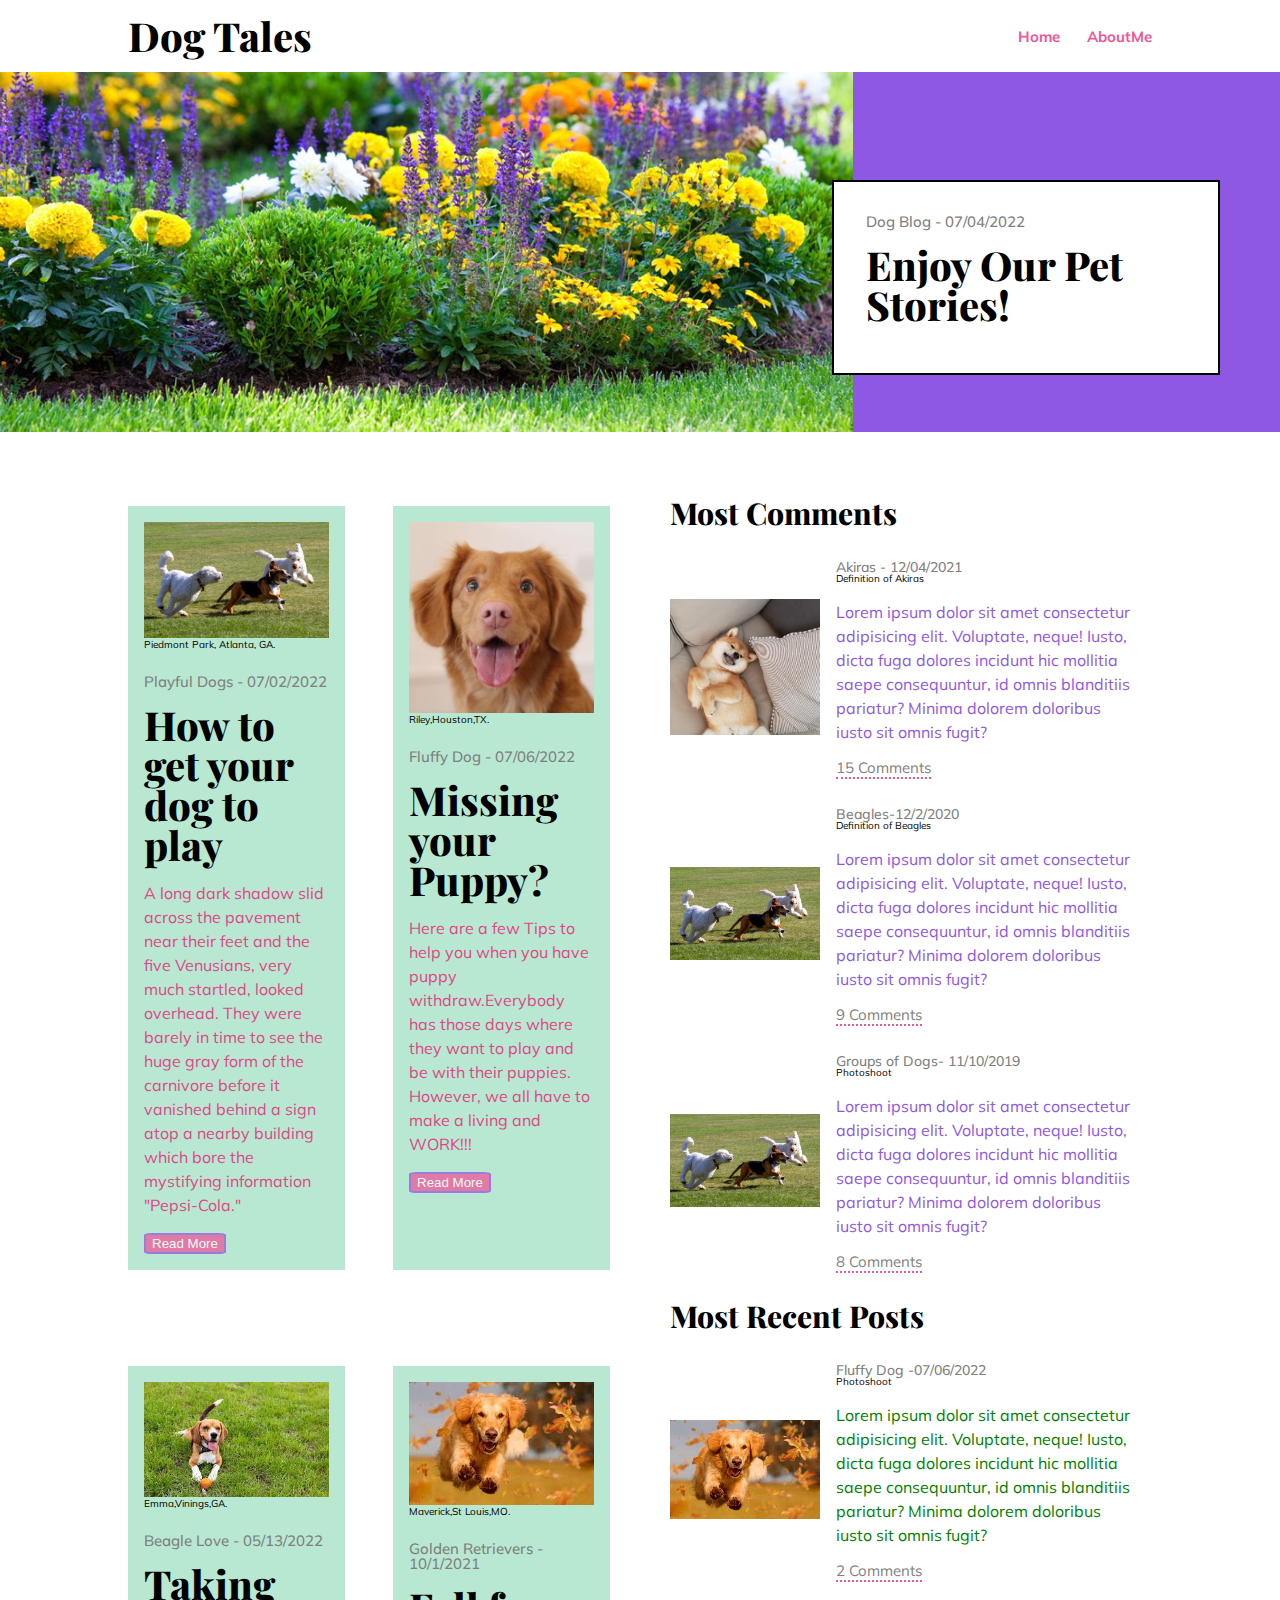
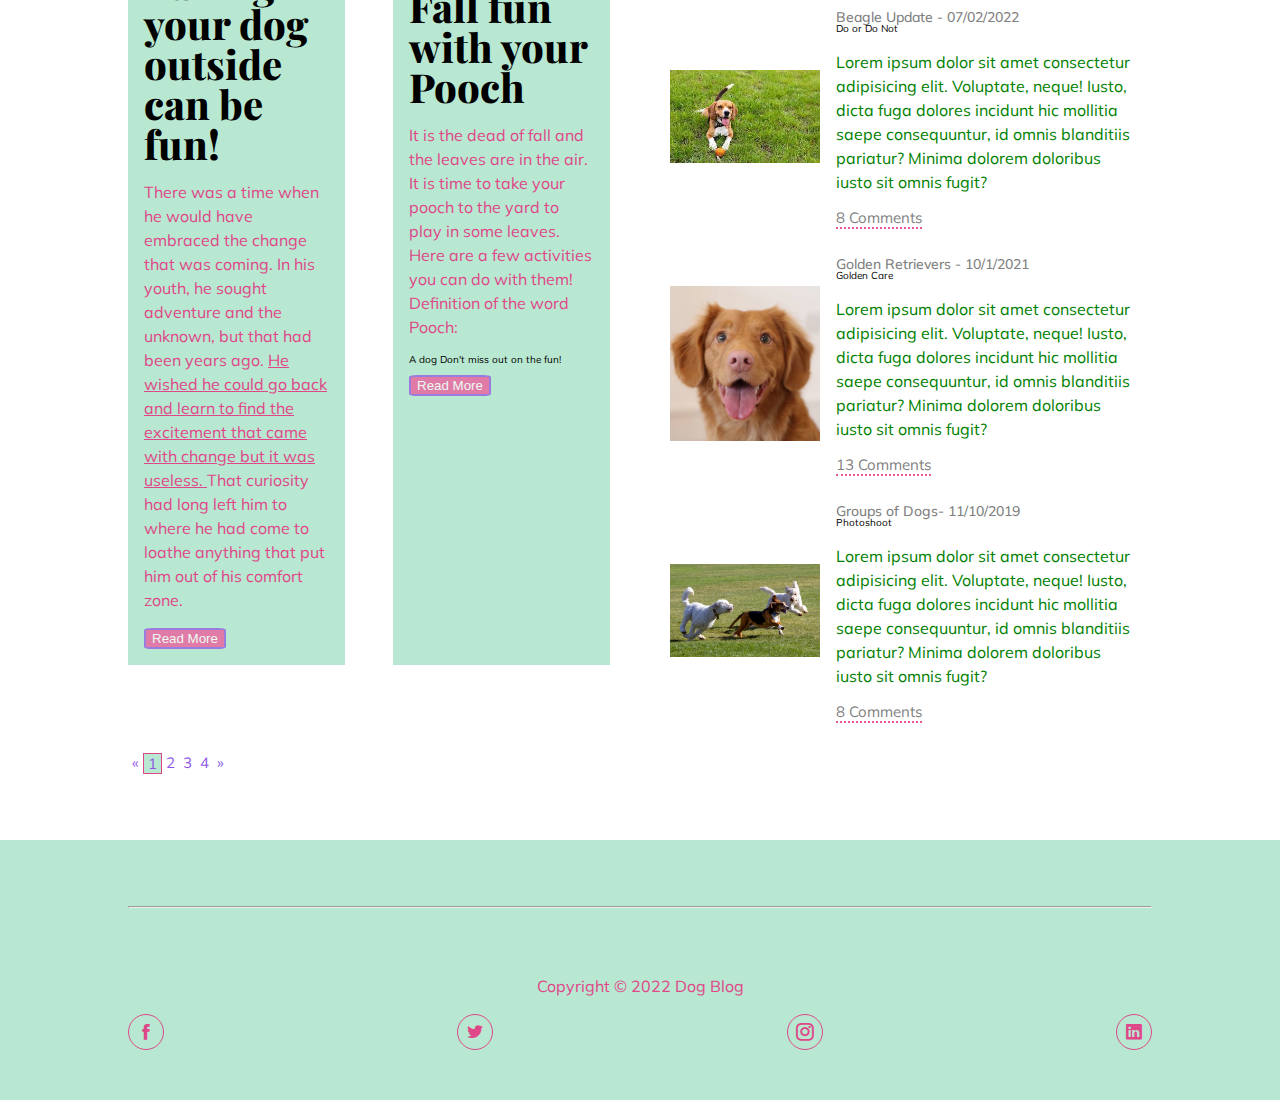
==== commit a9236e18: "Updated tablet in media query" ====
--- a/index.html
+++ b/index.html
@@ -50,7 +50,7 @@
                         <span> Playful Dogs - 07/02/2022</span>
                         <h1>How to get your dog to play</h1>
                         <p class="blog-paragraph">
-                            A long <strong>black shadow</strong> slid across the pavement near their feet and the five
+                            A long <b>dark shadow</b> slid across the pavement near their feet and the five
                             Venusians, very much startled, looked overhead. They were <em>barely</em> in time to see the
                             huge gray form of the
                             carnivore before it vanished behind a sign atop a nearby building which bore the mystifying
@@ -137,7 +137,7 @@
                             <span>Akiras - 12/04/2021</span>
                             <h4>Definition of Akiras</h4>
                             <p class="content-mostcommented">
-                                Lorem ipsum dolor sit amet consectetur adipisicing elit. Voluptate, neque! Iusto, dicta
+                                <strong>Lorem ipsum dolor sit amet consectetur adipisicing elit. Voluptate, neque!</strong> Iusto, dicta
                                 fuga dolores incidunt hic mollitia saepe consequuntur, id omnis blanditiis pariatur?
                                 Minima dolorem doloribus iusto
                                 sit omnis fugit?
--- a/CSS Style/style.css
+++ b/CSS Style/style.css
@@ -65,7 +65,7 @@
     text-decoration: none;
     margin: 1.6rem 0;
     color: gray;
-    font-size: 1.6rem;
+    font-size: 1.5em;
     border-bottom: 2px dotted var(--pink);
 }
 
